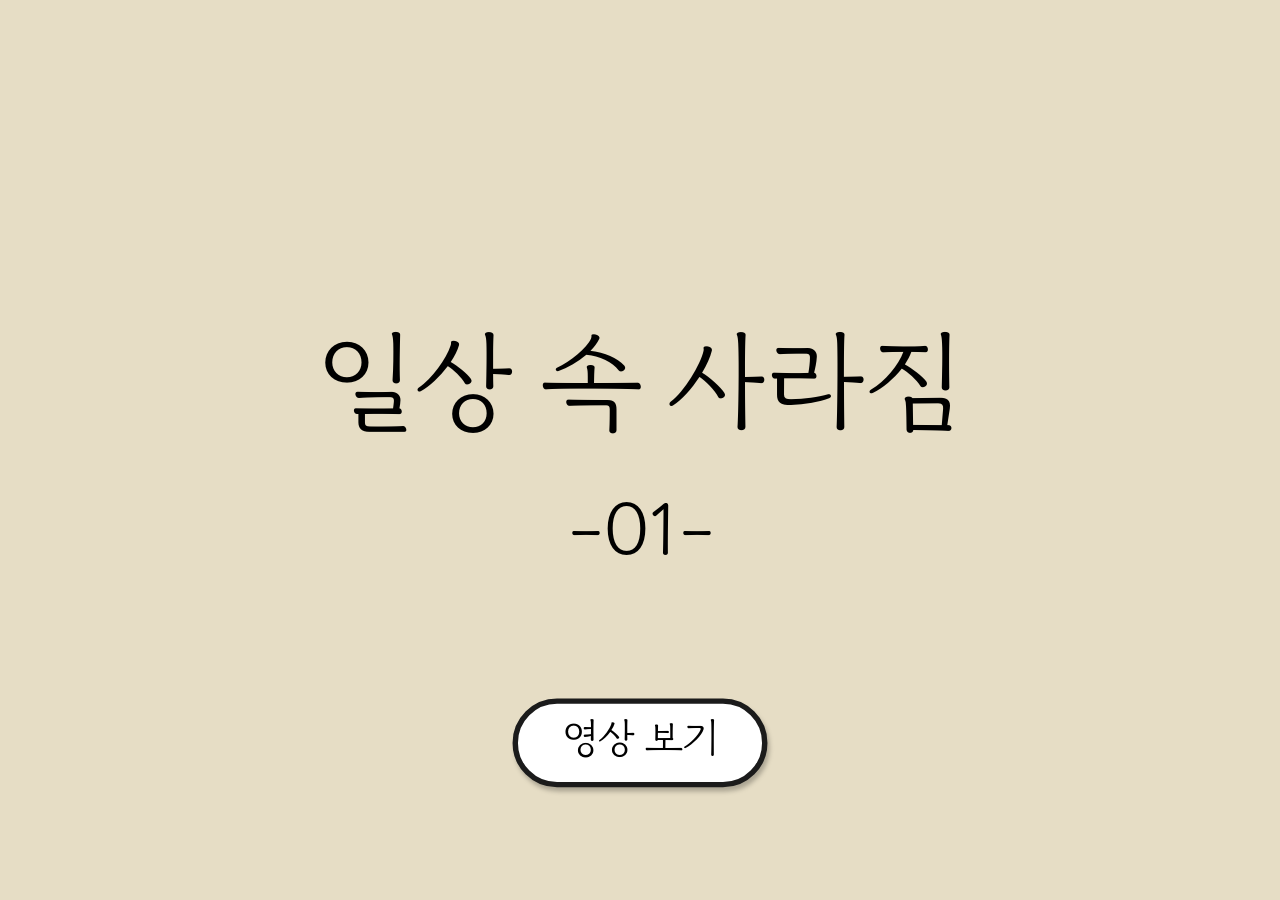
==== a/index.html @ 6cf30407 "3종 주소 구조로 개편 (a/ b/ c/) - 한 번 배포로 주소 3개: /a/ /b/ /c/ - 아이패드 1대당 1주소 - 주소별 manifest 분리로 홈 화면 아이콘 이름이 " ====
<!DOCTYPE html>
<html lang="ko">
<head>
<meta charset="utf-8">
<title>소리소문 생존 01</title>
<meta name="viewport" content="width=device-width, initial-scale=1, maximum-scale=1, minimum-scale=1, user-scalable=no, viewport-fit=cover">
<meta name="theme-color" content="#E6DDC5">
<meta name="description" content="풀벌레 소리 대신 들리는 사라짐의 소리">
<meta name="mobile-web-app-capable" content="yes">
<meta name="apple-mobile-web-app-capable" content="yes">
<meta name="apple-mobile-web-app-status-bar-style" content="black-translucent">
<meta name="apple-mobile-web-app-title" content="소리소문 01">
<link rel="manifest" href="manifest.webmanifest">
<link rel="apple-touch-icon" href="../assets/icons/icon-192.png">
<link rel="preload" href="../assets/fonts/GabiaGosran.woff2" as="font" type="font/woff2" crossorigin>
<link rel="stylesheet" href="../app.css">
</head>
<body>
<!-- 화면은 app.js 가 만듭니다. 이 파일은 "어떤 종류인지"만 지정합니다. -->
<script>
  window.SORISO_TYPE = 'A';   // 이 주소에 고정된 종류
  window.SORISO_BASE = '../';     // 공통 파일이 한 단계 위에 있음
</script>
<script src="../config.js"></script>
<script src="../app.js"></script>
</body>
</html>
---- app.css ----
/* =============================================================
   소리소문 생존 - 스타일
   디자인 기준 프레임: 1180 x 820 (아이패드 가로)
   좌표는 Figma 프레임 실측값 그대로 쓰고,
   화면 크기에 맞춰 .frame 전체를 --s 배율로 확대/축소합니다.
   ============================================================= */

/* ---------- 폰트 : 가비아 고스란체 ----------
   assets/fonts/ 에 폰트 파일을 넣으면 적용됩니다.
   파일이 없으면 fallback(애플 산돌고딕)으로 자동 대체됩니다. */
@font-face {
  font-family: 'Gabia Gosran';
  src: url('assets/fonts/GabiaGosran.woff2') format('woff2'),
       url('assets/fonts/GabiaGosran.woff')  format('woff'),
       url('assets/fonts/GabiaGosran.ttf')   format('truetype');
  font-weight: 400;
  font-style: normal;
  font-display: block;   /* 폰트가 준비된 뒤 글자를 그림 - 전시 중 글꼴이 바뀌어 보이는 현상 방지 */
}

:root {
  --c-idle-bg:  #E6DDC5;   /* IDLE 배경 (베이지) */
  --c-ink:      #000000;   /* IDLE 글자 */
  --c-title-bg: #000000;   /* TITLE 배경 */
  --c-video-bg: #231F20;   /* VIDEO 배경 */
  --c-stroke:   #1B1B1B;   /* 버튼 테두리 */

  --font: 'Gabia Gosran', 'Apple SD Gothic Neo', 'Pretendard',
          -apple-system, BlinkMacSystemFont, sans-serif;

  --s: 1;                  /* 화면 맞춤 배율 (app.js가 계산) */
  --title-fade: 1200ms;    /* 타이틀 페이드 인 시간 (config.js가 덮어씀) */
}

/* ---------- 리셋 & 전시용 조작 잠금 ---------- */
* { margin: 0; padding: 0; box-sizing: border-box; }

html, body {
  width: 100%;
  height: 100%;
  overflow: hidden;
  background: #000;
  font-family: var(--font);
  font-weight: 400;
  -webkit-user-select: none;
  user-select: none;
  -webkit-touch-callout: none;
  -webkit-tap-highlight-color: transparent;
  touch-action: manipulation;
  overscroll-behavior: none;
}
body { position: fixed; inset: 0; }

/* ---------- 화면 전환 ---------- */
.screen {
  position: fixed;
  inset: 0;
  display: flex;
  align-items: center;
  justify-content: center;
  opacity: 0;
  visibility: hidden;
  transition: opacity 600ms ease, visibility 0s linear 600ms;
}
.screen.is-active {
  opacity: 1;
  visibility: visible;
  transition: opacity 600ms ease, visibility 0s;
}

.screen--idle  { background: var(--c-idle-bg);  z-index: 1; }
.screen--title { background: var(--c-title-bg); z-index: 2; }
.screen--video { background: var(--c-video-bg); z-index: 3; }

/* ---------- 1180 x 820 좌표 무대 ---------- */
.frame {
  position: relative;
  flex: none;
  width: 1180px;
  height: 820px;
  transform: scale(var(--s));
  transform-origin: center center;
}

/* =============================================================
   IDLE
   ============================================================= */

/* 큰 제목 "일상 속 사라짐" : 96px / 세로 중심 y = 352.5 (Figma 프레임 실측 대조 보정) */
.idle__heading {
  position: absolute;
  left: 0;
  right: 0;
  top: 352.5px;
  transform: translateY(-50%);
  font-size: 96px;
  line-height: 1.2;
  letter-spacing: -0.04em;
  color: var(--c-ink);
  text-align: center;
  font-weight: 400;
}

/* 회차 "-01-" : 64px / 세로 중심 y = 486 (Figma 프레임 실측 대조 보정) */
.idle__number {
  position: absolute;
  left: 0;
  right: 0;
  top: 486px;
  transform: translateY(-50%);
  font-size: 64px;
  line-height: 1.2;
  letter-spacing: -0.04em;
  color: var(--c-ink);
  text-align: center;
}

/* '영상 보기' 버튼 : 235 x 82 / 중심 (590, 680) */
.pill {
  display: flex;
  align-items: center;
  justify-content: center;
  width: 235px;
  height: 82px;
  border: 5px solid var(--c-stroke);
  border-radius: 41px;
  background: #FFFFFF;
  color: #000000;
  font-family: var(--font);
  font-size: 36px;
  letter-spacing: -0.04em;
  line-height: 1;
  padding-bottom: 4px;               /* 한글 시각 중심 보정 */
  cursor: pointer;
  appearance: none;
  -webkit-appearance: none;
}
.screen--idle .pill {
  position: absolute;
  left: 50%;
  top: 680px;
  transform: translate(-50%, -50%);
  filter: drop-shadow(2px 4px 2px rgba(0, 0, 0, 0.25));
  transition: transform 120ms ease;
}
.screen--idle .pill:active { transform: translate(-50%, -50%) scale(0.95); }

/* =============================================================
   TITLE
   ============================================================= */
.title__text {
  position: absolute;
  left: 0;
  right: 0;
  top: 410px;                        /* 프레임 세로 중앙 */
  transform: translateY(-50%);
  font-size: 64px;
  line-height: 1.2;   /* Figma 프레임 실측 대조 */
  color: #FFFFFF;
  text-align: center;
  font-weight: 400;
  opacity: 0;
}
.title__text.is-in {
  opacity: 1;
  transition: opacity var(--title-fade) ease-in;
}

/* =============================================================
   VIDEO
   ============================================================= */
.video {
  position: absolute;
  inset: 0;
  width: 100%;
  height: 100%;
  object-fit: cover;                 /* 화면을 꽉 채움(가장자리 살짝 잘림) */
  background: var(--c-video-bg);
}

.end {
  position: absolute;
  inset: 0;
  display: flex;
  align-items: center;
  justify-content: center;
  background: rgba(0, 0, 0, 0.55);
  opacity: 0;
  visibility: hidden;
  transition: opacity 400ms ease, visibility 0s linear 400ms;
}
.end.is-active {
  opacity: 1;
  visibility: visible;
  transition: opacity 400ms ease, visibility 0s;
}
.end .pill {
  transform: scale(var(--s));
  transition: transform 120ms ease;
}
.end .pill:active { transform: scale(calc(var(--s) * 0.95)); }

.pill--dark {
  background: #FFFFFF;
  border-color: #FFFFFF;
}

/* 영상 없음 안내 */
.missing {
  position: absolute;
  inset: 0;
  display: flex;
  flex-direction: column;
  align-items: center;
  justify-content: center;
  gap: 14px;
  color: rgba(255, 255, 255, 0.85);
  text-align: center;
  padding: 40px;
}
.missing[hidden] { display: none; }
.missing__title { font-size: 34px; }
.missing__path  { font-size: 22px; opacity: 0.55; }
.missing__hint  { font-size: 20px; opacity: 0.45; }

/* =============================================================
   관리자 패널 (왼쪽 위 모서리 5회 탭)
   ============================================================= */
.hotspot {
  position: fixed;
  left: 0;
  top: 0;
  width: 90px;
  height: 90px;
  background: transparent;
  border: 0;
  z-index: 90;
}

.admin {
  position: fixed;
  inset: 0;
  z-index: 100;
  display: flex;
  flex-direction: column;
  align-items: center;
  justify-content: center;
  gap: 22px;
  background: rgba(0, 0, 0, 0.9);
  color: #fff;
}
.admin[hidden] { display: none; }
.admin__title { font-size: 30px; }
.admin__row { display: flex; gap: 16px; }
.admin__btn {
  font-family: var(--font);
  font-size: 26px;
  padding: 18px 30px;
  border-radius: 14px;
  border: 2px solid rgba(255, 255, 255, 0.5);
  background: transparent;
  color: #fff;
}
.admin__btn.is-on { background: #fff; color: #000; border-color: #fff; }
.admin__info { font-size: 18px; opacity: 0.6; text-align: center; line-height: 1.7; }
.admin__close {
  font-family: var(--font);
  font-size: 22px;
  padding: 14px 34px;
  border-radius: 12px;
  border: 0;
  background: #fff;
  color: #000;
}
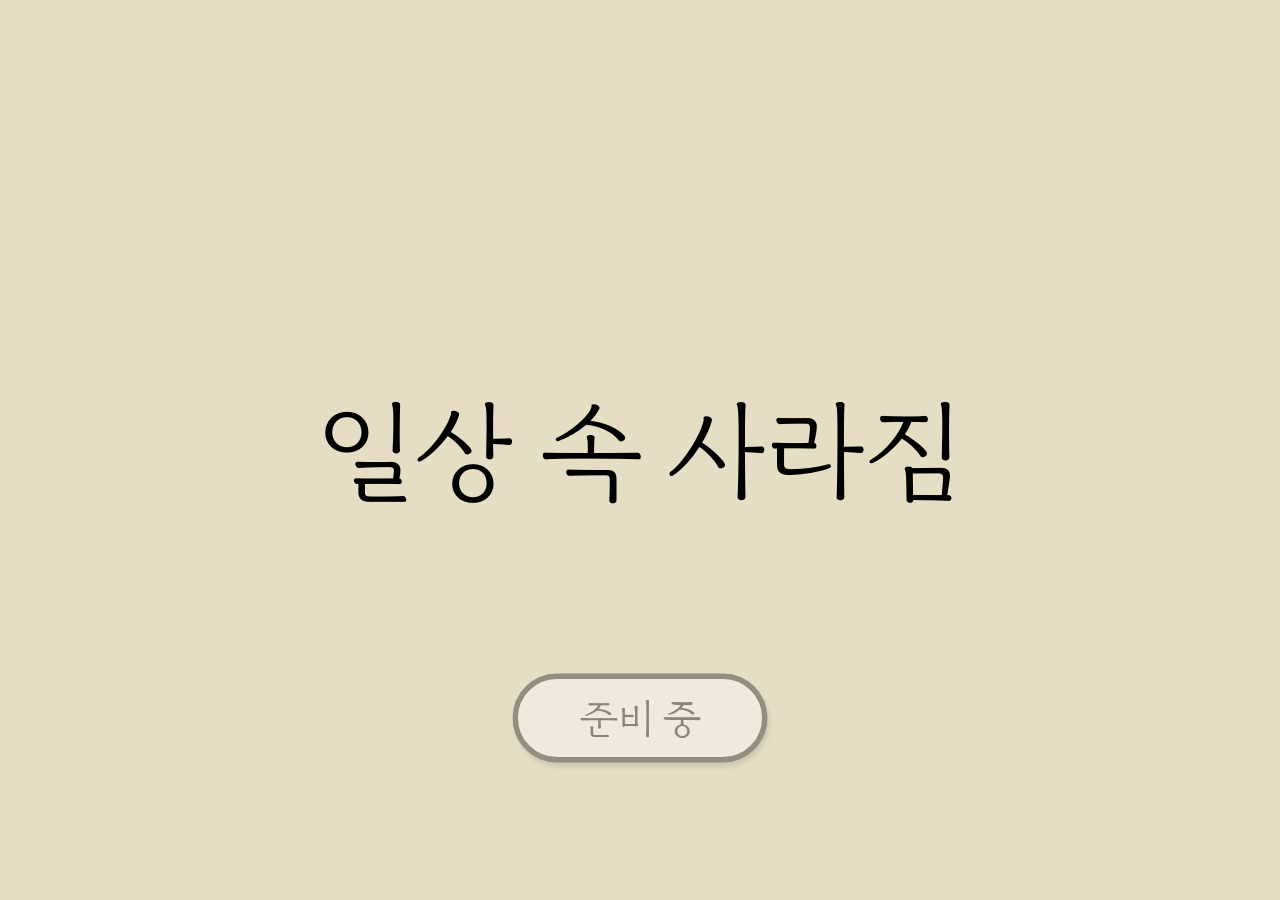
==== commit a0ff6fde: "아이콘 이름을 영상 내용 기준으로 바꾸고 '사용자 유도 모드' 표기로 통일 Co-Authored-By: Claude Opus 5 <noreply@anthropic.com>" ====
--- a/a/index.html
+++ b/a/index.html
@@ -2,14 +2,14 @@
 <html lang="ko">
 <head>
 <meta charset="utf-8">
-<title>소리소문 생존 01</title>
+<title>소리소문 생존 - 풀벌레</title>
 <meta name="viewport" content="width=device-width, initial-scale=1, maximum-scale=1, minimum-scale=1, user-scalable=no, viewport-fit=cover">
 <meta name="theme-color" content="#E6DDC5">
 <meta name="description" content="풀벌레 소리 대신 들리는 사라짐의 소리">
 <meta name="mobile-web-app-capable" content="yes">
 <meta name="apple-mobile-web-app-capable" content="yes">
 <meta name="apple-mobile-web-app-status-bar-style" content="black-translucent">
-<meta name="apple-mobile-web-app-title" content="소리소문 01">
+<meta name="apple-mobile-web-app-title" content="소리소문 풀벌레">
 <link rel="manifest" href="manifest.webmanifest">
 <link rel="apple-touch-icon" href="../assets/icons/icon-192.png">
 <link rel="preload" href="../assets/fonts/GabiaGosran.woff2" as="font" type="font/woff2" crossorigin>
--- a/app.css
+++ b/app.css
@@ -115,6 +115,11 @@
   text-align: center;
 }
 
+/* 회차 표기가 없을 때 : 제목과 버튼을 빈 자리만큼 좁혀서 다시 배치
+   (전체 덩어리의 무게중심은 원래 배치와 같게 유지) */
+.screen--idle.is-no-number .idle__heading { top: 417px; }
+.screen--idle.is-no-number .pill          { top: 657px; }
+
 /* '영상 보기' 버튼 : 235 x 82 / 중심 (590, 680) */
 .pill {
   display: flex;
@@ -130,7 +135,7 @@
   font-size: 36px;
   letter-spacing: -0.04em;
   line-height: 1;
-  padding-bottom: 4px;               /* 한글 시각 중심 보정 */
+  padding-top: 5px;                  /* 글자가 알약 정중앙에 오도록 보정 */
   cursor: pointer;
   appearance: none;
   -webkit-appearance: none;
@@ -144,6 +149,7 @@
   transition: transform 120ms ease;
 }
 .screen--idle .pill:active { transform: translate(-50%, -50%) scale(0.95); }
+.screen--idle .pill.is-loading { opacity: 0.4; }
 
 /* =============================================================
    TITLE
@@ -174,17 +180,27 @@
   inset: 0;
   width: 100%;
   height: 100%;
-  object-fit: cover;                 /* 화면을 꽉 채움(가장자리 살짝 잘림) */
+  object-fit: cover;                 /* 기본 - 화면을 꽉 채움(가장자리 살짝 잘림) */
   background: var(--c-video-bg);
 }
 
+/* config.js 에서 fit: 'contain' 을 지정한 종류 -
+   영상이 잘리지 않게 전체를 보여줍니다. 남는 위아래 여백은 검정입니다. */
+.screen--video-contain { background: #000000; }
+.screen--video-contain .video {
+  object-fit: contain;
+  background: #000000;
+}
+
+/* 영상이 끝난 뒤 화면 (Figma A_END)
+   검은 화면 가운데에 '처음으로' 버튼 하나 */
 .end {
   position: absolute;
   inset: 0;
   display: flex;
   align-items: center;
   justify-content: center;
-  background: rgba(0, 0, 0, 0.55);
+  background: #000000;
   opacity: 0;
   visibility: hidden;
   transition: opacity 400ms ease, visibility 0s linear 400ms;
@@ -200,9 +216,10 @@
 }
 .end .pill:active { transform: scale(calc(var(--s) * 0.95)); }
 
+/* END 화면의 버튼 - IDLE 버튼과 같은 모양 */
 .pill--dark {
   background: #FFFFFF;
-  border-color: #FFFFFF;
+  border-color: var(--c-stroke);
 }
 
 /* 영상 없음 안내 */
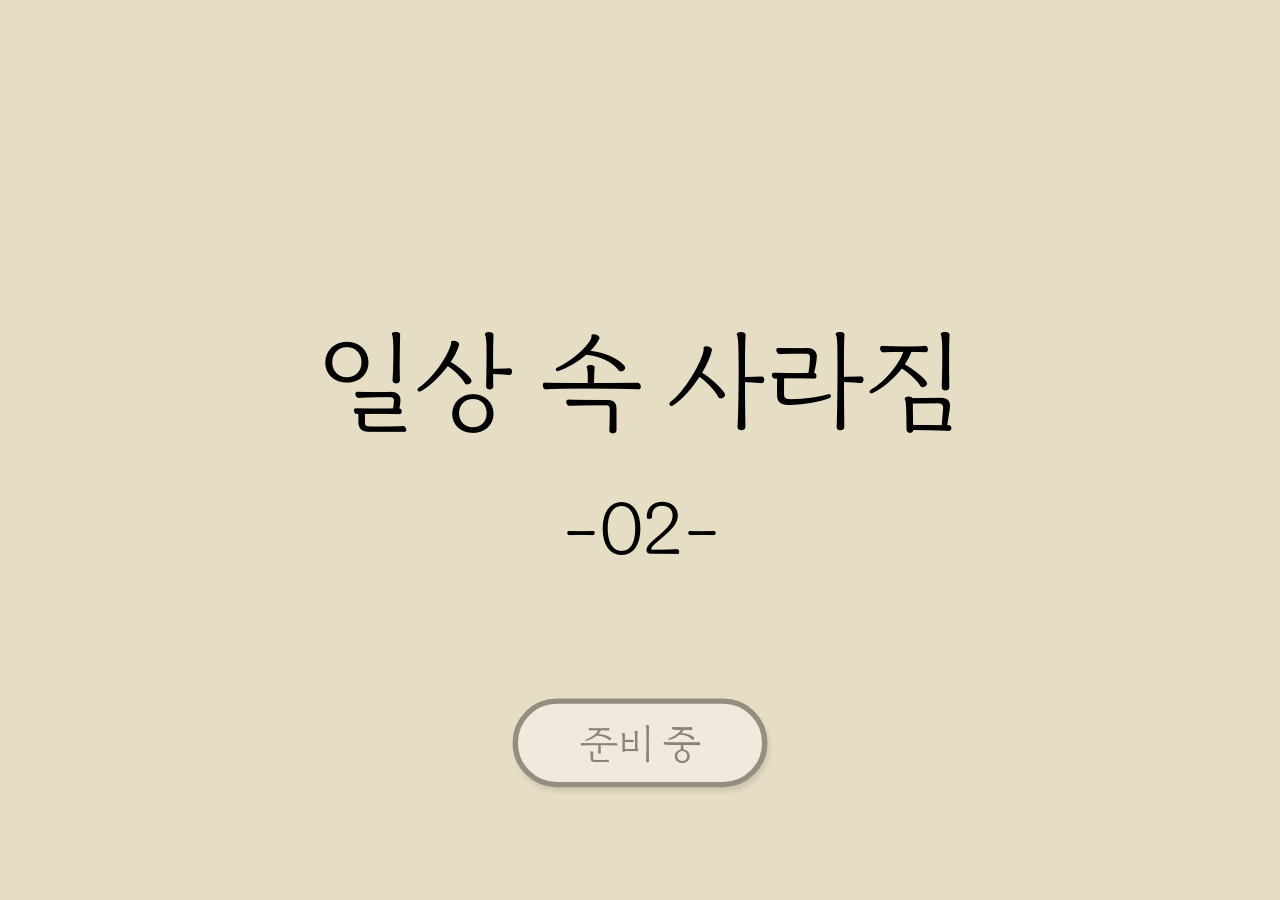
==== commit c5b4bf9c: "회차 표기 복원 (차=01, 공원=02, 고라니=03) 및 홈 화면 아이콘 이름 반영 Co-Authored-By: Claude Opus 5 <noreply@anthropic.com" ====
--- a/a/index.html
+++ b/a/index.html
@@ -2,14 +2,14 @@
 <html lang="ko">
 <head>
 <meta charset="utf-8">
-<title>소리소문 생존 - 풀벌레</title>
+<title>소리소문 생존 02</title>
 <meta name="viewport" content="width=device-width, initial-scale=1, maximum-scale=1, minimum-scale=1, user-scalable=no, viewport-fit=cover">
 <meta name="theme-color" content="#E6DDC5">
 <meta name="description" content="풀벌레 소리 대신 들리는 사라짐의 소리">
 <meta name="mobile-web-app-capable" content="yes">
 <meta name="apple-mobile-web-app-capable" content="yes">
 <meta name="apple-mobile-web-app-status-bar-style" content="black-translucent">
-<meta name="apple-mobile-web-app-title" content="소리소문 풀벌레">
+<meta name="apple-mobile-web-app-title" content="소리소문 02">
 <link rel="manifest" href="manifest.webmanifest">
 <link rel="apple-touch-icon" href="../assets/icons/icon-192.png">
 <link rel="preload" href="../assets/fonts/GabiaGosran.woff2" as="font" type="font/woff2" crossorigin>
--- a/app.css
+++ b/app.css
@@ -117,8 +117,8 @@
 
 /* 회차 표기가 없을 때 : 제목과 버튼을 빈 자리만큼 좁혀서 다시 배치
    (전체 덩어리의 무게중심은 원래 배치와 같게 유지) */
-.screen--idle.is-no-number .idle__heading { top: 417px; }
-.screen--idle.is-no-number .pill          { top: 657px; }
+.screen--idle.is-no-number .idle__heading { top: 375px; }
+.screen--idle.is-no-number .pill          { top: 627px; }
 
 /* '영상 보기' 버튼 : 235 x 82 / 중심 (590, 680) */
 .pill {
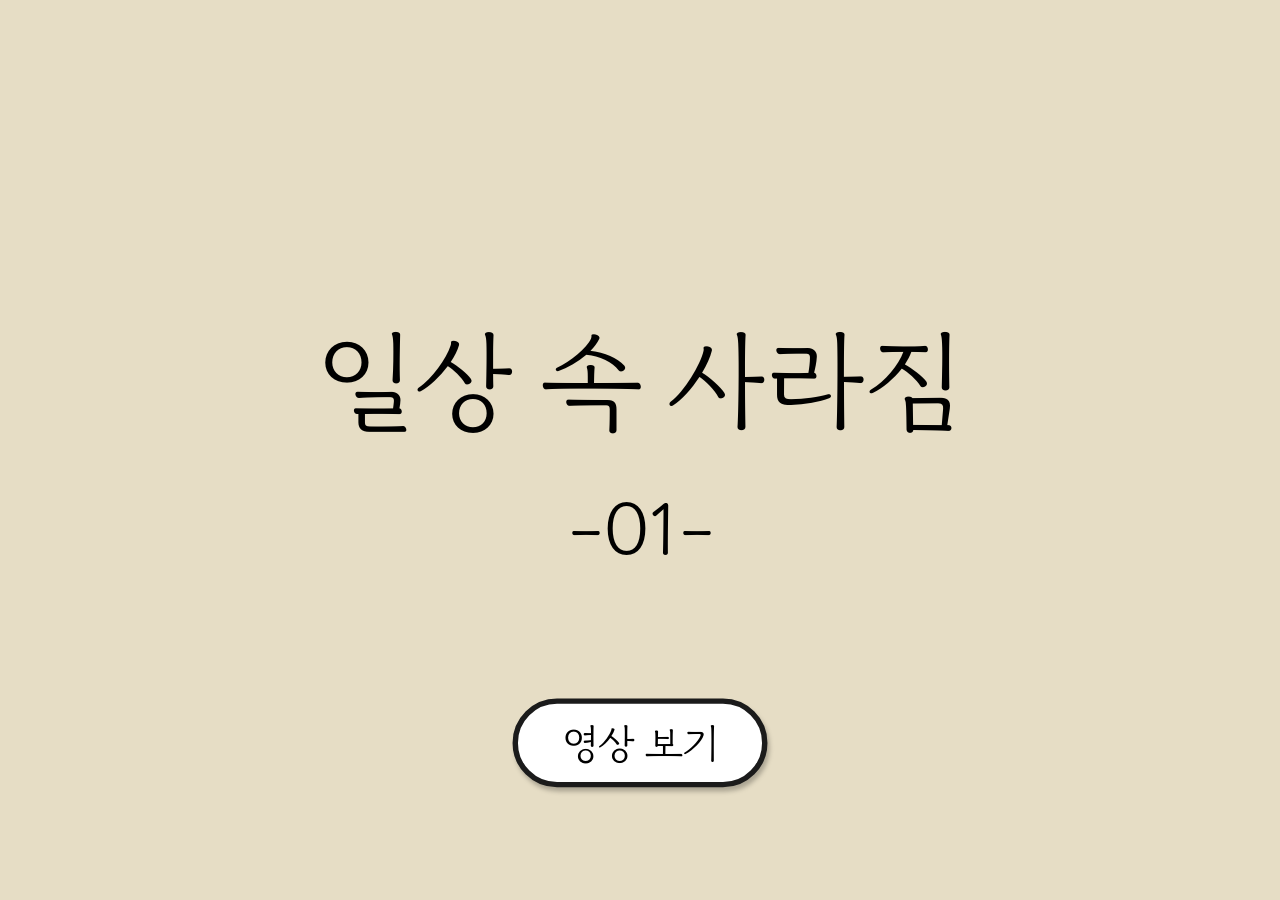
==== commit d2aeaa79: "주소를 다시 a/b/c 로 되돌리고 회차 순서에 맞춰 연결 (a=01, b=02, c=03) Co-Authored-By: Claude Opus 5 <noreply@anthropic" ====
--- a/a/index.html
+++ b/a/index.html
@@ -2,14 +2,14 @@
 <html lang="ko">
 <head>
 <meta charset="utf-8">
-<title>소리소문 생존 02</title>
+<title>소리소문 생존 01</title>
 <meta name="viewport" content="width=device-width, initial-scale=1, maximum-scale=1, minimum-scale=1, user-scalable=no, viewport-fit=cover">
 <meta name="theme-color" content="#E6DDC5">
-<meta name="description" content="풀벌레 소리 대신 들리는 사라짐의 소리">
+<meta name="description" content="차 소리에 묻히는 새소리">
 <meta name="mobile-web-app-capable" content="yes">
 <meta name="apple-mobile-web-app-capable" content="yes">
 <meta name="apple-mobile-web-app-status-bar-style" content="black-translucent">
-<meta name="apple-mobile-web-app-title" content="소리소문 02">
+<meta name="apple-mobile-web-app-title" content="소리소문 01">
 <link rel="manifest" href="manifest.webmanifest">
 <link rel="apple-touch-icon" href="../assets/icons/icon-192.png">
 <link rel="preload" href="../assets/fonts/GabiaGosran.woff2" as="font" type="font/woff2" crossorigin>
@@ -18,7 +18,7 @@
 <body>
 <!-- 화면은 app.js 가 만듭니다. 이 파일은 "어떤 종류인지"만 지정합니다. -->
 <script>
-  window.SORISO_TYPE = 'A';   // 이 주소에 고정된 종류
+  window.SORISO_TYPE = '01';   // 이 주소에 고정된 종류
   window.SORISO_BASE = '../';     // 공통 파일이 한 단계 위에 있음
 </script>
 <script src="../config.js"></script>
